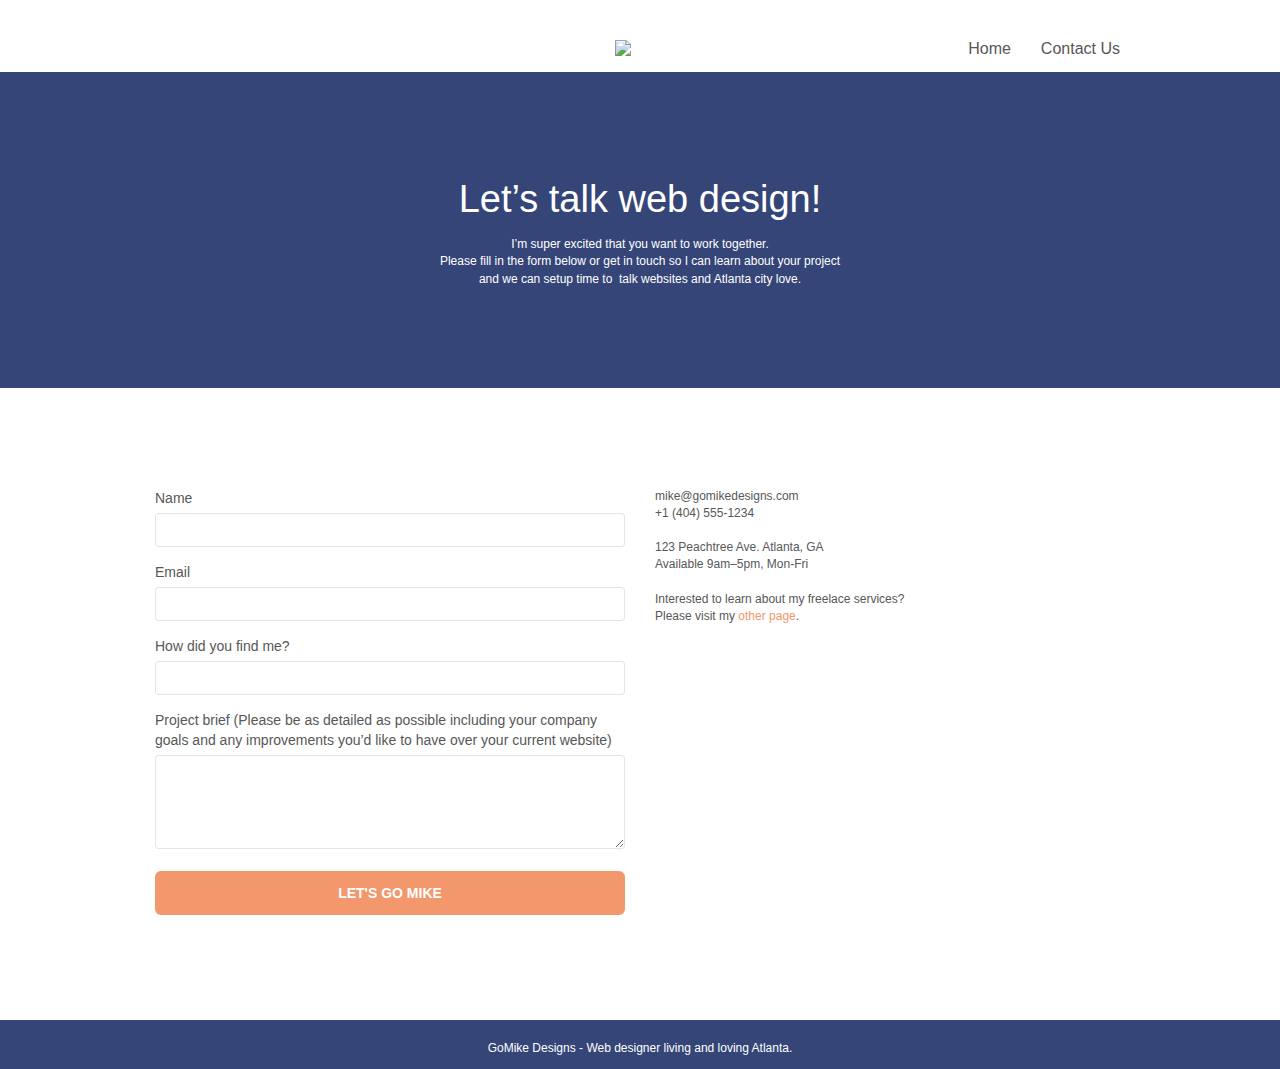
==== page2.html @ b25bcedf "blackhat seo" ====
<!doctype html>
<html lang="Default">
<head>
    <meta charset="utf-8">
    <meta name="keywords" content="">
    <meta name="description" content="">
    <meta name="viewport" content="width=device-width, initial-scale=1.0, viewport-fit=cover">
    <link rel="shortcut icon" type="image/png" href="favicon.jpg">
    
	<link rel="stylesheet" type="text/css" href="./css/bootstrap.css">
	<link rel="stylesheet" type="text/css" href="style.css">
	<link rel="stylesheet" type="text/css" href="./css/font-awesome.css">
	<link rel="stylesheet" type="text/css" href="./css/et-line.css">
	
    
	<script src="./js/jquery-2.1.0.js"></script>
	<script src="./js/bootstrap.js"></script>
	<script src="./js/blocs.js"></script>
	<script src="./js/jqBootstrapValidation.js"></script>
	<script src="./js/formHandler.js"></script>
    <title>Contact Us</title>

    
<!-- Analytics -->
 
<!-- Analytics END -->
    
</head>
<body>
<!-- Main container -->
<div class="page-container">
    
<!-- bloc-0 -->
<div class="bloc bgc-white l-bloc " id="bloc-0">
	<div class="container bloc-sm">
		<nav class="navbar row">
			<div class="navbar-header">
				<a class="navbar-brand" href="index.html"><img src="img/atlanta%20web%20design%20logo.png"  height="40" /></a>
				<button id="nav-toggle" type="button" class="ui-navbar-toggle navbar-toggle" data-toggle="collapse" data-target=".navbar-1">
					<span class="sr-only">Toggle navigation</span><span class="icon-bar"></span><span class="icon-bar"></span><span class="icon-bar"></span>
				</button>
			</div>
			<div class="collapse navbar-collapse navbar-1 special-dropdown-nav">
				<ul class="site-navigation nav navbar-nav">
					<li>
						<a href="index.html">Home</a>
					</li>
					<li>
					</li>
					<li>
						<a href="page2.html">Contact Us</a>
					</li>
				</ul>
			</div>
		</nav>
	</div>
</div>
<!-- bloc-0 END -->

<!-- bloc-6 -->
<div class="bloc bg-dots-bg bg-repeat bgc-dark-slate-blue d-bloc bloc-bg-texture texture-paper" id="bloc-6">
	<div class="container bloc-lg">
		<div class="row">
			<div class="col-sm-12">
				<p class="text-center hero-bloc-text tc-white">
					Let&rsquo;s talk web design!
				</p>
				<p class="text-center mg-lg tc-white tight-width-whitespace">
					I&rsquo;m super excited that you want to work together.<br>Please fill in the form below or get in touch so I can learn about your project <br>and we can setup time to &nbsp;talk websites and Atlanta city love.
				</p>
			</div>
		</div>
	</div>
</div>
<!-- bloc-6 END -->

<!-- bloc-7 -->
<div class="bloc bgc-white l-bloc" id="bloc-7">
	<div class="container bloc-lg">
		<div class="row">
			<div class="col-sm-6">
				<form id="form_1" novalidate success-msg="Your message has been sent." fail-msg="Sorry it seems that our mail server is not responding, Sorry for the inconvenience!">
					<div class="form-group">
						<label>
							Name
						</label>
						<input id="name" class="form-control" required />
					</div>
					<div class="form-group">
						<label>
							Email
						</label>
						<input id="email" class="form-control" type="email" required />
					</div>
					<div class="form-group">
						<label>
							How did you find me?
						</label>
						<input class="form-control" type="email" required id="input_504" />
					</div>
					<div class="form-group">
						<label>
							Project brief (Please be as detailed as possible including your company goals and any improvements you&rsquo;d like to have over your current website)<br>
						</label><textarea id="message" class="form-control" rows="4" cols="50" required></textarea>
					</div> 
					<button class="bloc-button btn btn-lg btn-block cta-hero btn-atomic-tangerine" type="submit">
						Let's go Mike
					</button>
				</form>
			</div>
			<div class="col-sm-6">
				<p>
					mike@gomikedesigns.com<br>+1 (404) 555-1234<br> <br>123 Peachtree Ave. Atlanta, GA<br>Available 9am–5pm, Mon-Fri <br> <br>Interested to learn about my freelace services? <br>Please visit my&nbsp;<a class="ltc-atomic-tangerine" href="index.html">other page</a>.
				</p>
			</div>
		</div>
	</div>
</div>
<!-- bloc-7 END -->

<!-- ScrollToTop Button -->
<a class="bloc-button btn btn-d scrollToTop" onclick="scrollToTarget('1')"><span class="fa fa-chevron-up"></span></a>
<!-- ScrollToTop Button END-->


<!-- Footer - bloc-8 -->
<div class="bloc bgc-dark-slate-blue d-bloc" id="bloc-8">
	<div class="container bloc-sm">
		<footer class="row">
			<div class="col-sm-12">
				<p class="text-center white">
					GoMike Designs - Web designer living and loving Atlanta.<br>
				</p>
				<div class="row row-no-gutters social">
					<div class="col-sm-3">
						<div class="text-center">
							<a class="social" href="index.html"><span class="fa fa-twitter icon-md"></span></a>
						</div>
					</div>
					<div class="col-sm-3">
						<div class="text-center">
							<a class="social" href="index.html"><span class="fa fa-facebook icon-md"></span></a>
						</div>
					</div>
					<div class="col-sm-3">
						<div class="text-center">
							<a class="social" href="index.html"><span class="fa fa-dribbble icon-md"></span></a>
						</div>
					</div>
					<div class="col-sm-3">
						<div class="text-center">
							<a class="social" href="index.html"><span class="fa fa-instagram icon-md"></span></a>
						</div>
					</div>
				</div>
			</div>
		</footer>
	</div>
</div>
<!-- Footer - bloc-8 END -->

</div>
<!-- Main container END -->
    

</body>
</html>
---- style.css ----
body {
    margin: 0;
    padding: 0;
    background: #FFF;
    overflow-x: hidden;
    -webkit-font-smoothing: antialiased;
    -moz-osx-font-smoothing: grayscale;
}

a,
button {
    transition: all .3s ease-in-out;
    outline: none!important;
}

a:hover {
    text-decoration: none;
    cursor: pointer;
}

#page-loading-blocs-notifaction {
    position: fixed;
    top: 0;
    bottom: 0;
    width: 100%;
    z-index: 100000;
    background: #FFFFFF url("img/pageload-spinner.gif") no-repeat center center;
}

.bloc {
    width: 100%;
    clear: both;
    background: 50% 50% no-repeat;
    padding: 0 50px;
    -webkit-background-size: cover;
    -moz-background-size: cover;
    -o-background-size: cover;
    background-size: cover;
    position: relative;
}

.bloc .container {
    padding-left: 0;
    padding-right: 0;
}

.bloc-lg {
    padding: 100px 50px;
}

.bloc-md {
    padding: 50px;
}

.bloc-sm {
    padding: 20px 50px 0px 50px;
}

.bg-center,
.bg-l-edge,
.bg-r-edge,
.bg-t-edge,
.bg-b-edge,
.bg-tl-edge,
.bg-bl-edge,
.bg-tr-edge,
.bg-br-edge,
.bg-repeat {
    -webkit-background-size: auto!important;
    -moz-background-size: auto!important;
    -o-background-size: auto!important;
    background-size: auto!important;
}

.bg-repeat {
    background: repeat;
}

.bg-t-edge {
    background: top no-repeat;
}

.bloc-bg-texture::before {
    content: "";
    background-size: 2px 2px;
    position: absolute;
    top: 0;
    bottom: 0;
    left: 0;
    right: 0;
}

.texture-paper::before {
    background: url("img/texture-paper.png");
    background-size: 280px 280px;
}

.b-parallax {
    background-attachment: fixed;
}

.d-bloc {
    color: rgba(255, 255, 255, .7);
}

.d-bloc button:hover {
    color: rgba(255, 255, 255, .9);
}

.d-bloc .icon-round,
.d-bloc .icon-square,
.d-bloc .icon-rounded,
.d-bloc .icon-semi-rounded-a,
.d-bloc .icon-semi-rounded-b {
    border-color: rgba(255, 255, 255, .9);
}

.d-bloc .divider-h span {
    border-color: rgba(255, 255, 255, .2);
}

.d-bloc .a-btn,
.d-bloc .navbar a,
.d-bloc .navbar-brand,
.d-bloc a .icon-sm,
.d-bloc a .icon-md,
.d-bloc a .icon-lg,
.d-bloc a .icon-xl,
.d-bloc h1 a,
.d-bloc h2 a,
.d-bloc h3 a,
.d-bloc h4 a,
.d-bloc h5 a,
.d-bloc h6 a,
.d-bloc p a {
    color: rgba(255, 255, 255, .6);
}

.d-bloc .a-btn:hover,
.d-bloc .navbar a:hover,
.d-bloc .navbar-brand:hover,
.d-bloc a:hover .icon-sm,
.d-bloc a:hover .icon-md,
.d-bloc a:hover .icon-lg,
.d-bloc a:hover .icon-xl,
.d-bloc h1 a:hover,
.d-bloc h2 a:hover,
.d-bloc h3 a:hover,
.d-bloc h4 a:hover,
.d-bloc h5 a:hover,
.d-bloc h6 a:hover,
.d-bloc p a:hover {
    color: rgba(255, 255, 255, 1);
}

.d-bloc .navbar-toggle .icon-bar {
    background: rgba(255, 255, 255, 1);
}

.d-bloc .btn-wire,
.d-bloc .btn-wire:hover {
    color: rgba(255, 255, 255, 1);
    border-color: rgba(255, 255, 255, 1);
}

.d-bloc .panel {
    color: rgba(0, 0, 0, .5);
}

.d-bloc .panel button:hover {
    color: rgba(0, 0, 0, .7);
}

.d-bloc .panel icon {
    border-color: rgba(0, 0, 0, .7);
}

.d-bloc .panel .divider-h span {
    border-color: rgba(0, 0, 0, .1);
}

.d-bloc .panel .a-btn {
    color: rgba(0, 0, 0, .6);
}

.d-bloc .panel .a-btn:hover {
    color: rgba(0, 0, 0, 1);
}

.d-bloc .panel .btn-wire,
.d-bloc .panel .btn-wire:hover {
    color: rgba(0, 0, 0, .7);
    border-color: rgba(0, 0, 0, .3);
}

.d-bloc .panel,
.l-bloc {
    color: rgba(0, 0, 0, .5);
}

.d-bloc .panel button:hover,
.l-bloc button:hover {
    color: rgba(0, 0, 0, .7);
}

.l-bloc .icon-round,
.l-bloc .icon-square,
.l-bloc .icon-rounded,
.l-bloc .icon-semi-rounded-a,
.l-bloc .icon-semi-rounded-b {
    border-color: rgba(0, 0, 0, .7);
}

.d-bloc .panel .divider-h span,
.l-bloc .divider-h span {
    border-color: rgba(0, 0, 0, .1);
}

.d-bloc .panel .a-btn,
.l-bloc .a-btn,
.l-bloc .navbar a,
.l-bloc .navbar-brand,
.l-bloc a .icon-sm,
.l-bloc a .icon-md,
.l-bloc a .icon-lg,
.l-bloc a .icon-xl,
.l-bloc h1 a,
.l-bloc h2 a,
.l-bloc h3 a,
.l-bloc h4 a,
.l-bloc h5 a,
.l-bloc h6 a,
.l-bloc p a {
    color: rgba(0, 0, 0, .6);
}

.d-bloc .panel .a-btn:hover,
.l-bloc .a-btn:hover,
.l-bloc .navbar a:hover,
.l-bloc .navbar-brand:hover,
.l-bloc a:hover .icon-sm,
.l-bloc a:hover .icon-md,
.l-bloc a:hover .icon-lg,
.l-bloc a:hover .icon-xl,
.l-bloc h1 a:hover,
.l-bloc h2 a:hover,
.l-bloc h3 a:hover,
.l-bloc h4 a:hover,
.l-bloc h5 a:hover,
.l-bloc h6 a:hover,
.l-bloc p a:hover {
    color: rgba(0, 0, 0, 1);
}

.l-bloc .navbar-toggle .icon-bar {
    color: rgba(0, 0, 0, .6);
}

.d-bloc .panel .btn-wire,
.d-bloc .panel .btn-wire:hover,
.l-bloc .btn-wire,
.l-bloc .btn-wire:hover {
    color: rgba(0, 0, 0, .7);
    border-color: rgba(0, 0, 0, .3);
}

.voffset {
    margin-top: 30px;
}

.voffset-lg {
    margin-top: 80px;
}


#bloc-2-services p {
    font-size: 11px;
}

.navbar {
    margin-bottom: 0;
    z-index: 1;
}

.navbar-brand {
    height: auto;
    padding: 3px 15px;
    font-size: 25px;
    font-weight: normal;
    font-weight: 600;
    line-height: 44px;
}

.navbar-brand img {
    max-height: 200px;
    margin: 0 5px 0 0;
    display: inline;
}

.navbar-brand img[src$=svg] {
    min-width: 100px;
}

.nav-center .navbar-brand img {
    margin: 0;
}

.navbar .nav {
    padding-top: 2px;
    margin-right: -16px;
    float: right;
    z-index: 1;
}

.nav > li {
    float: left;
    margin-top: 4px;
    font-size: 16px;
}

.navbar-nav .open .dropdown-menu > li > a {
    text-align: inherit;
}

.nav > li a:hover,
.nav > li a:focus {
    background: transparent;
}

.navbar-toggle {
    margin: 10px 10px 0 0;
    border: 0px;
}

.navbar-toggle:hover {
    background: transparent!important;
}

.navbar-toggle .icon-bar {
    background-color: rgba(0, 0, 0, .5);
    width: 26px;
}

.nav-invert .navbar .nav {
    float: left;
}

.nav-invert .navbar-header,
.nav-invert .navbar-brand {
    float: right;
    position: relative;
    z-index: 2;
}

@media (min-width: 768px) {
    .site-navigation {
        position: absolute;
        top: 50%;
        right: 20px;
        transform: translate(0, -50%);
        -webkit-transform: translateY(-50%);
    }
    .nav > li .dropdown-menu a,
    .nav > li .dropdown-menu a:hover {
        color: #484848;
    }
    .nav-invert .site-navigation {
        left: 0;
        right: 0;
    }
    .nav-center {
        text-align: center;
    }
    .nav-center .navbar-header {
        width: 100%;
    }
    .nav-center .navbar-header,
    .nav-center .navbar-brand,
    .nav-center .nav > li {
        float: none;
        display: inline-block;
    }
    .nav-center .site-navigation {
        position: relative;
        width: 100%;
        right: 0;
        margin-right: 0px;
        margin-top: 20px;
    }
    .nav-center.mini-nav .navbar-toggle {
        float: none;
        margin: 10px auto 0;
    }
}

.nav > li > .dropdown a {
    background: none!important;
    display: block;
    padding: 14px 15px;
}

nav .caret {
    margin: 0 5px;
}

.dropdown-menu .dropdown-menu {
    top: -8px;
    left: 100%;
}

.dropdown-menu .dropmenu-flow-right {
    top: 100%;
    left: 0;
    margin-left: -1px;
    border-top-left-radius: 0;
    border-top-right-radius: 0;
}

.dropdown-menu .dropdown span {
    border: 4px solid black;
    border-top-color: transparent;
    border-right-color: transparent;
    border-bottom-color: transparent;
    margin: 6px -5px 0 0!important;
    float: right;
}

.mg-md {
    margin-top: 10px;
    margin-bottom: 20px;
}

.mg-lg {
    margin-top: 10px;
    margin-bottom: 40px;
}

.btn {
    margin: 0 5px 5px 0;
}

.btn.pull-right {
    margin: 0 0 5px 5px;
}

.btn-d,
.btn-d:hover,
.btn-d:focus {
    color: #FFF;
    background: rgba(0, 0, 0, .3);
}

button {
    outline: none!important;
}

.btn-rd {
    border-radius: 40px;
}

.btn-clean {
    border: 1px solid rgba(0, 0, 0, .08);
    border-bottom-color: rgba(0, 0, 0, .1);
    text-shadow: 0 1px 0 rgba(0, 0, 1, .1);
    box-shadow: 0 1px 3px rgba(0, 0, 1, .25), inset 0 1px 0 0 rgba(255, 255, 255, .15);
}

.icon-md {
    font-size: 30px!important;
}

.icon-lg {
    font-size: 60px!important;
}

.sm-shadow {
    text-shadow: 0 1px 2px rgba(0, 0, 0, .3);
}

.panel-sq,
.panel-sq .panel-heading,
.panel-sq .panel-footer {
    border-radius: 0;
}

.panel-rd {
    border-radius: 30px;
}

.panel-rd .panel-heading {
    border-radius: 29px 29px 0 0;
}

.panel-rd .panel-footer {
    border-radius: 0 0 29px 29px;
}

.form-control {
    border-color: rgba(0, 0, 0, .1);
    box-shadow: none;
}

.scrollToTop {
    width: 40px;
    height: 40px;
    position: fixed;
    bottom: 20px;
    right: 20px;
    opacity: 0;
    z-index: 500;
    transition: all .3s ease-in-out;
}

.scrollToTop span {
    margin-top: 6px;
}

.showScrollTop {
    font-size: 14px;
    opacity: 1;
}

a[data-lightbox] {
    position: relative;
    display: block;
    text-align: center;
}

a[data-lightbox]:hover::before {
    content: "+";
    font-family: "HelveticaNeue-Light", "Helvetica Neue Light", "Helvetica Neue", Helvetica, Arial;
    font-size: 32px;
    width: 50px;
    height: 50px;
    margin-left: -25px;
    border-radius: 50%;
    background: rgba(0, 0, 0, .6);
    color: #FFF;
    font-weight: 100;
    z-index: 1;
    position: absolute;
    top: 50%;
    transform: translateY(-50%);
    -webkit-transform: translateY(-50%);
}

a[data-lightbox]:hover img {
    opacity: 0.6;
    -webkit-animation-fill-mode: none;
    animation-fill-mode: none;
}

#lightbox-modal {
    display: flex;
    align-items: center;
}

#lightbox-modal .modal-dialog {
    width: 90%;
    max-width: 900px;
    margin: 0 auto 0;
}

#lightbox-modal .modal-dialog img {
    max-height: 90vh;
    margin: 0 auto;
}

.lightbox-caption {
    padding: 20px;
    color: #FFF;
    background: rgba(0, 0, 0, .5);
    position: absolute;
    left: 15px;
    right: 15px;
    bottom: 5px;
}

.close-lightbox {
    color: #FFF;
    font-size: 30px;
    position: absolute;
    top: 20px;
    right: 20px;
    z-index: 20;
    background: rgba(0, 0, 0, .5);
    border: none;
    line-height: 30px;
    padding: 0 9px 5px;
    opacity: 0.3;
}

.close-lightbox:hover,
.next-lightbox:hover,
.prev-lightbox:hover {
    opacity: 1.0;
    color: #FFF;
}

.next-lightbox,
.prev-lightbox {
    font-size: 20px;
    color: rgba(255, 255, 255, .9);
    background: rgba(0, 0, 0, .5);
    transition: all .2s ease-in-out;
    position: absolute;
    top: 45%;
    z-index: 1;
    opacity: 0.4;
}

.next-lightbox {
    padding: 6px 8px 1px 13px;
    right: 25px;
}

.prev-lightbox {
    padding: 6px 13px 1px 10px;
    left: 25px;
}

.snapshot-lb .modal-body {
    padding-bottom: 45px;
}

.snapshot-lb .lightbox-caption {
    padding: 0;
    color: rgba(0, 0, 0, .5);
    background: none;
}

h1,
h2,
h3,
h4,
h5,
h6,
p,
label,
.btn,
a {
    font-family: "helvetica";
    font-weight: 400;
    color: #575757!important;
}

.container {
    max-width: 1000px;
}

.hero-bloc-text {
    font-size: 38px;
}

.hero-bloc-text-sub {
    font-size: 36px;
}

.statement-bloc-text {
    line-height: 26px;
    font-style: italic;
    font-size: 20px;
    text-align: center;
    font-weight: lighter;
    max-width: 520px;
    margin: auto auto auto auto;
}

p {
    font-size: 12px;
}

.tight-width-whitespace {
    max-width: 600px;
    margin: auto auto auto auto;
}

.h1 {
    font-size: 20px;
    font-family: "Open Sans";
}

.cta-hero {
    margin-top: 22px;
    color: #FFFFFF!important;
    text-transform: uppercase;
    padding: 12px 28px 12px 28px;
    font-size: 1.0em;
    font-weight: 700;
}

h2 {
    font-size: 22px;
    line-height: 1.4em;
}

h3 {
    font-size: 15px;
    text-transform: uppercase;
    font-weight: 700;
    color: #333333!important;
}

.med-width-whitespace {
    max-width: 800px;
    margin: auto auto auto auto;
    box-shadow: 0px 0px 0px #000000;
}

h1 {
    color: #333333!important;
}

h4 {
    color: #333333!important;
}

.icons {
    margin-bottom: 14px;
    margin-top: 24px;
}

.white {
    color: #FFFFFF!important;
}

.portfolio-thumb {
    margin-bottom: 24px;
}

.portfolio-row {
    margin-bottom: 44px;
    margin-top: 50px;
}

.avatar {
    box-shadow: 0px 4px 9px rgba(0, 0, 0, 0.3);
}

.black-background {
    background-color: rgba(35, 31, 32, 0.7);
    padding: 40px 40px 40px 40px;
}

.bold-link {
    font-weight: 900;
    text-decoration: underline!important;
}

.service-header {
    font-size: 15px;
    font-weight: 700;
    text-transform: uppercase;
}

.bgc-white {
    background-color: #FFFFFF;
}

.bgc-dark-slate-blue {
    background-color: #364577;
}

.bgc-atomic-tangerine {
    background-color: #F3976C;
}

.tc-white {
    color: #FFF!important;
}

.btn-atomic-tangerine {
    background: #F3976C;
    color: #FFFFFF!important;
}

.btn-atomic-tangerine:hover {
    background: #c27956!important;
    color: #FFFFFF!important;
}

.ltc-white {
    color: #FFFFFF!important;
}

.ltc-white:hover {
    color: #cccccc!important;
}

.ltc-atomic-tangerine {
    color: #F3976C!important;
}

.ltc-atomic-tangerine:hover {
    color: #c27956!important;
}

.icon-dark-slate-blue {
    color: #364577!important;
    border-color: #364577!important;
}

.bg-dots-bg {
    background-image: url("img/dots-bg.png");
}

.bg-lines-h2-bg {
    background-image: url("img/lines-h2-bg.png");
}

.bg-atlanta-20made-20sign {
    background-image: url("img/atlanta%20made%20sign.jpg");
}

.bg-atlanta-20made-20sign-20orange {
    background-image: url("img/atlanta%20made%20sign%20orange.jpg");
}
@media (max-width: 1024px) {
    .bloc {
        padding-left: 20px;
        padding-right: 20px;
    }
    .bloc.full-width-bloc,
    .bloc-tile-2.full-width-bloc .container,
    .bloc-tile-3.full-width-bloc .container,
    .bloc-tile-4.full-width-bloc .container {
        padding-left: 0;
        padding-right: 0;
    }
}

@media (max-width: 992px) and (min-width: 768px) {
    .navbar .nav {
        max-width: 80%
    }
    .nav-center.navbar .nav {
        max-width: 100%
    }
}

@media only screen and (min-device-width: 768px) and (max-device-width: 1024px) and (orientation: landscape) {
    .b-parallax {
        background-attachment: scroll;
    }
}

@media only screen and (min-device-width: 1024px) and (max-device-width: 1366px) and (-webkit-min-device-pixel-ratio: 1.5) {
    .b-parallax {
        background-attachment: scroll;
    }
}

@media (max-width: 991px) {
    .container {
        width: 100%;
    }
    .b-parallax {
        background-attachment: scroll;
    }
    .page-container,
    #hero-bloc {
        overflow-x: hidden;
        position: relative;
    }
    .bloc {
        padding-left: constant(safe-area-inset-left);
        padding-right: constant(safe-area-inset-right);
    }
    .bloc-group,
    .bloc-group .bloc {
        display: block;
        width: 100%;
    }
    .bloc-fill-screen .fill-bloc-top-edge,
    .bloc-fill-screen .fill-bloc-bottom-edge {
        padding: 0 20px;
        padding-left: constant(safe-area-inset-left);
        padding-right: constant(safe-area-inset-right);
    }
}

@media (max-width: 767px) {
    .page-container {
        overflow-x: hidden;
        position: relative;
    }
    h1,
    h2,
    h3,
    h4,
    h5,
    h6,
    p,
    #disqus_thread {
        padding-left: 10px!important;
        padding-right: 10px!important;
    }
    .b-parallax {
        background-attachment: scroll;
    }
    .navbar .nav {
        padding-top: 0;
        border-top: 1px solid rgba(0, 0, 0, .2);
        float: none!important;
    }
    .navbar.row {
        margin-left: 0;
        margin-right: 0;
    }
    .site-navigation {
        position: inherit;
        transform: none;
        -webkit-transform: none;
        -ms-transform: none;
    }
    .nav > li {
        margin-top: 0;
        border-bottom: 1px solid rgba(0, 0, 0, .1);
        background: rgba(0, 0, 0, .05);
        text-align: left;
        padding-left: 15px;
        width: 100%;
    }
    .nav > li:hover {
        background: rgba(0, 0, 0, .08);
    }
    .dropdown .dropdown a .caret {
        float: none;
        margin: 5px 0 0 10px!important;
        border: 4px solid black;
        border-bottom-color: transparent;
        border-right-color: transparent;
        border-left-color: transparent;
    }
    #hero-bloc .navbar .nav {
        background: rgba(0, 0, 0, .8);
    }
    #hero-bloc .navbar .nav a {
        color: rgba(255, 255, 255, .6);
    }
    .hero {
        padding: 50px 0;
    }
    .hero-nav {
        left: -1px;
        right: -1px;
    }
    .navbar-collapse {
        padding: 0;
        overflow-x: hidden;
        -webkit-box-shadow: none;
        box-shadow: none;
    }
    .navbar-brand img {
        max-height: 40px;
        width: auto;
    }
    .nav-invert .navbar-header {
        float: none;
        width: 100%;
    }
    .nav-invert .navbar-toggle {
        float: left;
        margin-left: 10px;
    }
    .bloc {
        padding-left: 0;
        padding-right: 0;
    }
    .bloc-xxl,
    .bloc-xl,
    .bloc-lg {
        padding: 40px 0;
    }
    .bloc-sm,
    .bloc-md {
        padding-left: 0;
        padding-right: 0;
    }
    .bloc-tile-2 .container,
    .bloc-tile-3 .container,
    .bloc-tile-4 .container,
    .bloc-fill-screen .fill-bloc-top-edge,
    .bloc-fill-screen .fill-bloc-bottom-edge {
        padding-left: 0;
        padding-right: 0;
    }
    .a-block {
        padding: 0 10px;
    }
    .btn-dwn {
        display: none;
    }
    .voffset {
        margin-top: 5px;
    }
    .voffset-md {
        margin-top: 20px;
    }
    .voffset-lg {
        margin-top: 30px;
    }
    form {
        padding: 5px;
    }
    .close-lightbox {
        display: inline-block;
    }
    .blocsapp-device-iphone5 {
        background-size: 216px 425px;
        padding-top: 60px;
        width: 216px;
        height: 425px;
    }
    .blocsapp-device-iphone5 img {
        width: 180px;
        height: 320px;
    }
}

@media (max-width: 400px) {
    .bloc {
        padding-left: 0;
        padding-right: 0;
    }
}

@media (max-width: 767px) {
    .bloc-mob-center-text {
        text-align: center;
    }
}
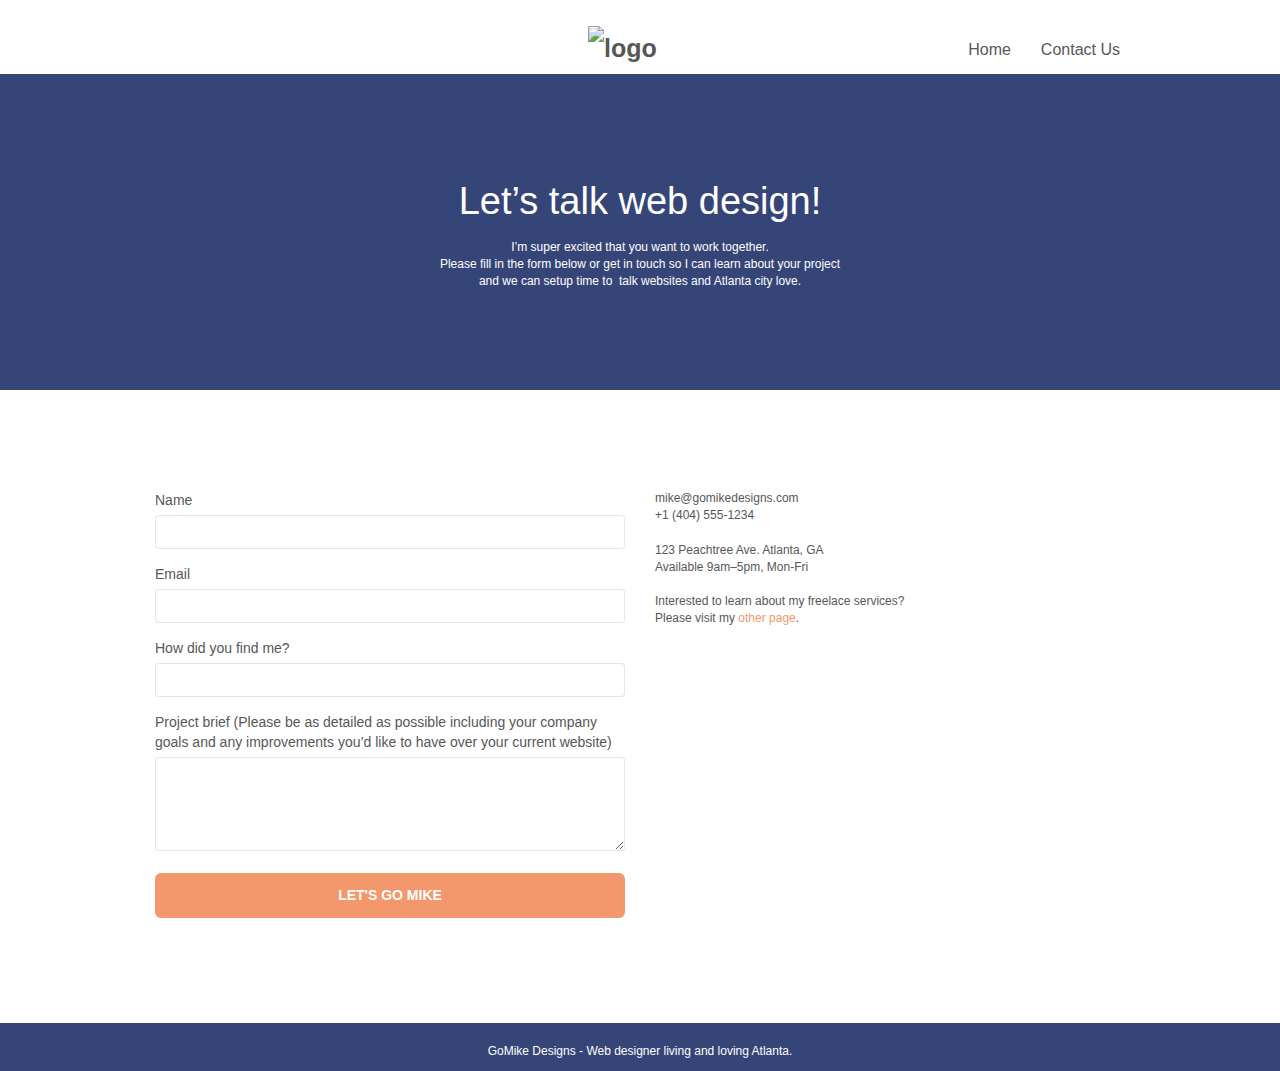
==== commit dad027c6: "page 2 bug fixes" ====
--- a/page2.html
+++ b/page2.html
@@ -1,5 +1,5 @@
 <!doctype html>
-<html lang="Default">
+<html lang="en">
 <head>
     <meta charset="utf-8">
     <meta name="keywords" content="">
@@ -35,7 +35,7 @@
 	<div class="container bloc-sm">
 		<nav class="navbar row">
 			<div class="navbar-header">
-				<a class="navbar-brand" href="index.html"><img src="img/atlanta%20web%20design%20logo.png"  height="40" /></a>
+				<a class="navbar-brand" href="index.html"><img src="img/atlanta%20web%20design%20logo.png"  height="40" alt="logo" /></a>
 				<button id="nav-toggle" type="button" class="ui-navbar-toggle navbar-toggle" data-toggle="collapse" data-target=".navbar-1">
 					<span class="sr-only">Toggle navigation</span><span class="icon-bar"></span><span class="icon-bar"></span><span class="icon-bar"></span>
 				</button>
@@ -79,7 +79,7 @@
 	<div class="container bloc-lg">
 		<div class="row">
 			<div class="col-sm-6">
-				<form id="form_1" novalidate success-msg="Your message has been sent." fail-msg="Sorry it seems that our mail server is not responding, Sorry for the inconvenience!">
+				<form id="form_1" novalidate>
 					<div class="form-group">
 						<label>
 							Name
